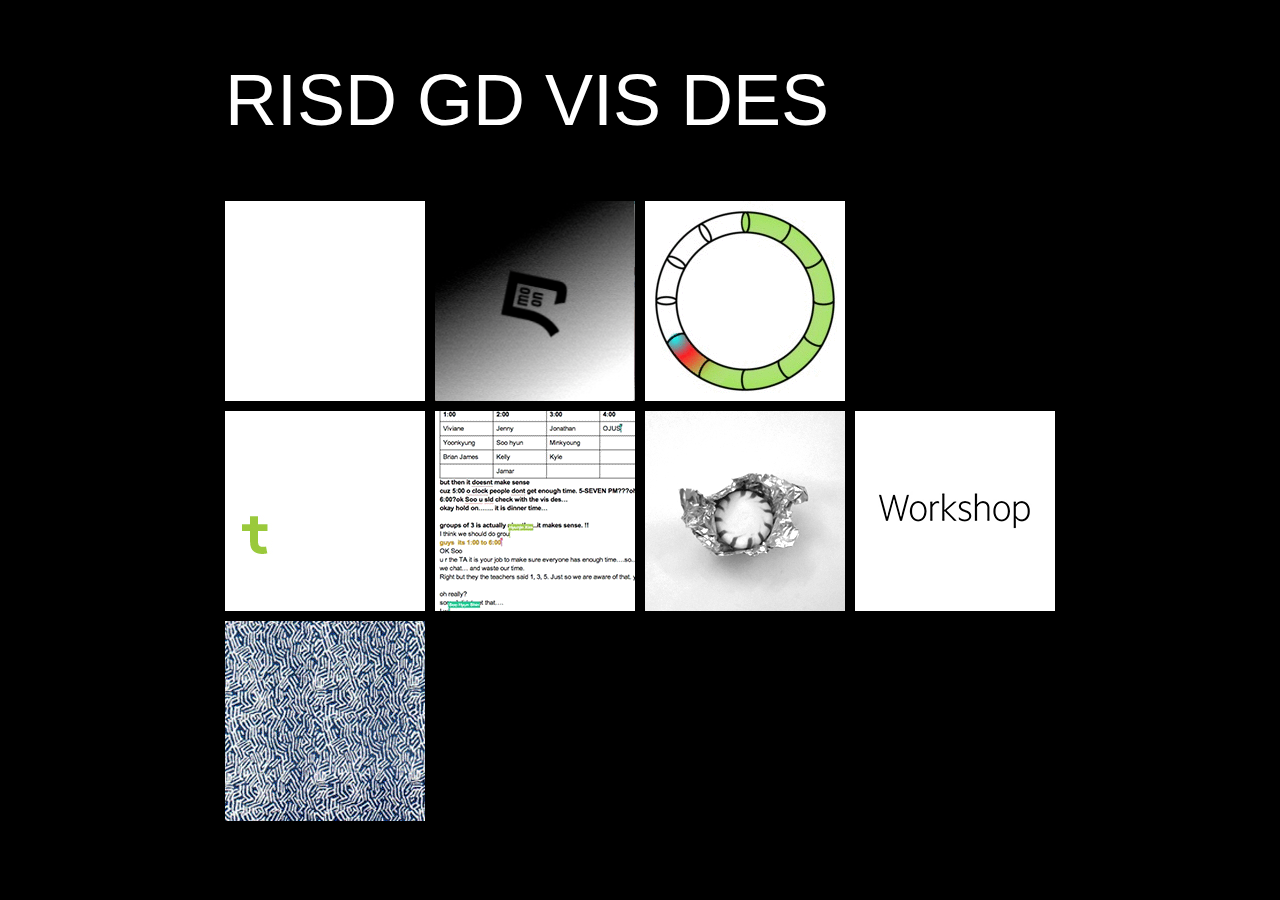
==== index.html @ ed3e0a2e "Initial commit" ====
<!DOCTYPE html>
<!--[if lt IE 7]>      <html class="no-js lt-ie9 lt-ie8 lt-ie7"> <![endif]-->
<!--[if IE 7]>         <html class="no-js lt-ie9 lt-ie8"> <![endif]-->
<!--[if IE 8]>         <html class="no-js lt-ie9"> <![endif]-->
<!--[if gt IE 8]><!--> <html class="no-js"> <!--<![endif]-->
    <head>
        <meta charset="utf-8">
        <meta http-equiv="X-UA-Compatible" content="IE=edge">
        <title></title>
        <meta name="description" content="">
        <meta name="viewport" content="width=device-width, initial-scale=1">

        <!-- Place favicon.ico and apple-touch-icon.png in the root directory -->

        <link rel="stylesheet" href="css/normalize.css">
        <link rel="stylesheet" href="css/main.css">
        <script src="js/vendor/modernizr-2.6.2.min.js"></script>
    </head>
    <body>

        <div id="center">

            <h1>RISD GD VIS DES</h1>

            <div id="grid">
                <img src="img/christina2.gif" id="christina">
                <img src="img/jamar.png" id="jamar">
                <img src="img/jenny.gif" id="jenny">
                <img src="img/kelly.gif" id="kelly">
                <img src="img/kyle.gif" id="kyle">
                <img src="img/minkyoung.gif" id="minkyoung">
                <img src="img/soo.gif" id="soo">
                <img src="img/yoana1.gif" id="yoana">
                <img src="img/yoon.gif" id="yoon">
            </div>

        </div>



        <script src="//ajax.googleapis.com/ajax/libs/jquery/1.10.2/jquery.min.js"></script>
        <script>window.jQuery || document.write('<script src="js/vendor/jquery-1.10.2.min.js"><\/script>')</script>
        <script src="js/plugins.js"></script>
        <script src="js/main.js"></script>

        <!-- Google Analytics: change UA-XXXXX-X to be your site's ID. -->
        <script>
            (function(b,o,i,l,e,r){b.GoogleAnalyticsObject=l;b[l]||(b[l]=
            function(){(b[l].q=b[l].q||[]).push(arguments)});b[l].l=+new Date;
            e=o.createElement(i);r=o.getElementsByTagName(i)[0];
            e.src='//www.google-analytics.com/analytics.js';
            r.parentNode.insertBefore(e,r)}(window,document,'script','ga'));
            ga('create','UA-XXXXX-X');ga('send','pageview');
        </script>
    </body>
</html>
---- css/main.css ----
/*! HTML5 Boilerplate v4.3.0 | MIT License | http://h5bp.com/ */

/*
 * What follows is the result of much research on cross-browser styling.
 * Credit left inline and big thanks to Nicolas Gallagher, Jonathan Neal,
 * Kroc Camen, and the H5BP dev community and team.
 */

/* ==========================================================================
   Base styles: opinionated defaults
   ========================================================================== */

html,
button,
input,
select,
textarea {
    color: #222;
}

html {
    font-size: 1em;
    line-height: 1.4;
}

/*
 * Remove text-shadow in selection highlight: h5bp.com/i
 * These selection rule sets have to be separate.
 * Customize the background color to match your design.
 */

::-moz-selection {
    background: #b3d4fc;
    text-shadow: none;
}

::selection {
    background: #b3d4fc;
    text-shadow: none;
}

/*
 * A better looking default horizontal rule
 */

hr {
    display: block;
    height: 1px;
    border: 0;
    border-top: 1px solid #ccc;
    margin: 1em 0;
    padding: 0;
}

/*
 * Remove the gap between images, videos, audio and canvas and the bottom of
 * their containers: h5bp.com/i/440
 */

audio,
canvas,
img,
video {
    vertical-align: middle;
}

/*
 * Remove default fieldset styles.
 */

fieldset {
    border: 0;
    margin: 0;
    padding: 0;
}

/*
 * Allow only vertical resizing of textareas.
 */

textarea {
    resize: vertical;
}

/* ==========================================================================
   Browse Happy prompt
   ========================================================================== */

.browsehappy {
    margin: 0.2em 0;
    background: #ccc;
    color: #000;
    padding: 0.2em 0;
}

/* ==========================================================================
   Author's custom styles
   ========================================================================== */

   body {
       background: rgb(0, 0, 0);
   }

   #center {
       position: relative;
       width: 830px;
       margin: 50px auto 0 auto;
   }

   h1 {
       color: rgb(255, 255, 255);
       font-size: 72px;
       font-weight: normal;
   }

   #grid {
       position: relative;
       margin-top: 50px;
   }

   #grid img {
       position: absolute;
       width: 200px;
       height: 200px;
   }

   /* Rows */
   #grid img:nth-child(1), #grid img:nth-child(2), #grid img:nth-child(3), #grid img:nth-child(4) {
        top: 0;
   }
   #grid img:nth-child(5), #grid img:nth-child(6), #grid img:nth-child(7), #grid img:nth-child(8) {
        top: 210px;
   }
   #grid img:nth-child(9), #grid img:nth-child(10), #grid img:nth-child(11), #grid img:nth-child(12) {
        top: 420px;
   }
   #grid img:nth-child(13), #grid img:nth-child(14), #grid img:nth-child(15), #grid img:nth-child(16) {
        top: 630px;
   }

   /* Columns */
   #grid img:nth-child(1), #grid img:nth-child(5), #grid img:nth-child(9), #grid img:nth-child(13) {
        left: 0;
   }
   #grid img:nth-child(2), #grid img:nth-child(6), #grid img:nth-child(10), #grid img:nth-child(14) {
        left: 210px;
   }
   #grid img:nth-child(3), #grid img:nth-child(7), #grid img:nth-child(11), #grid img:nth-child(15) {
        left: 420px;
   }
   #grid img:nth-child(4), #grid img:nth-child(8), #grid img:nth-child(12), #grid img:nth-child(16) {
        left: 630px;
   }













/* ==========================================================================
   Helper classes
   ========================================================================== */

/*
 * Image replacement
 */

.ir {
    background-color: transparent;
    border: 0;
    overflow: hidden;
    /* IE 6/7 fallback */
    *text-indent: -9999px;
}

.ir:before {
    content: "";
    display: block;
    width: 0;
    height: 150%;
}

/*
 * Hide from both screenreaders and browsers: h5bp.com/u
 */

.hidden {
    display: none !important;
    visibility: hidden;
}

/*
 * Hide only visually, but have it available for screenreaders: h5bp.com/v
 */

.visuallyhidden {
    border: 0;
    clip: rect(0 0 0 0);
    height: 1px;
    margin: -1px;
    overflow: hidden;
    padding: 0;
    position: absolute;
    width: 1px;
}

/*
 * Extends the .visuallyhidden class to allow the element to be focusable
 * when navigated to via the keyboard: h5bp.com/p
 */

.visuallyhidden.focusable:active,
.visuallyhidden.focusable:focus {
    clip: auto;
    height: auto;
    margin: 0;
    overflow: visible;
    position: static;
    width: auto;
}

/*
 * Hide visually and from screenreaders, but maintain layout
 */

.invisible {
    visibility: hidden;
}

/*
 * Clearfix: contain floats
 *
 * For modern browsers
 * 1. The space content is one way to avoid an Opera bug when the
 *    `contenteditable` attribute is included anywhere else in the document.
 *    Otherwise it causes space to appear at the top and bottom of elements
 *    that receive the `clearfix` class.
 * 2. The use of `table` rather than `block` is only necessary if using
 *    `:before` to contain the top-margins of child elements.
 */

.clearfix:before,
.clearfix:after {
    content: " "; /* 1 */
    display: table; /* 2 */
}

.clearfix:after {
    clear: both;
}

/*
 * For IE 6/7 only
 * Include this rule to trigger hasLayout and contain floats.
 */

.clearfix {
    *zoom: 1;
}

/* ==========================================================================
   EXAMPLE Media Queries for Responsive Design.
   These examples override the primary ('mobile first') styles.
   Modify as content requires.
   ========================================================================== */

@media only screen and (min-width: 35em) {
    /* Style adjustments for viewports that meet the condition */
}

@media print,
       (-o-min-device-pixel-ratio: 5/4),
       (-webkit-min-device-pixel-ratio: 1.25),
       (min-resolution: 120dpi) {
    /* Style adjustments for high resolution devices */
}

/* ==========================================================================
   Print styles.
   Inlined to avoid required HTTP connection: h5bp.com/r
   ========================================================================== */

@media print {
    * {
        background: transparent !important;
        color: #000 !important; /* Black prints faster: h5bp.com/s */
        box-shadow: none !important;
        text-shadow: none !important;
    }

    a,
    a:visited {
        text-decoration: underline;
    }

    a[href]:after {
        content: " (" attr(href) ")";
    }

    abbr[title]:after {
        content: " (" attr(title) ")";
    }

    /*
     * Don't show links for images, or javascript/internal links
     */

    .ir a:after,
    a[href^="javascript:"]:after,
    a[href^="#"]:after {
        content: "";
    }

    pre,
    blockquote {
        border: 1px solid #999;
        page-break-inside: avoid;
    }

    thead {
        display: table-header-group; /* h5bp.com/t */
    }

    tr,
    img {
        page-break-inside: avoid;
    }

    img {
        max-width: 100% !important;
    }

    @page {
        margin: 0.5cm;
    }

    p,
    h2,
    h3 {
        orphans: 3;
        widows: 3;
    }

    h2,
    h3 {
        page-break-after: avoid;
    }
}
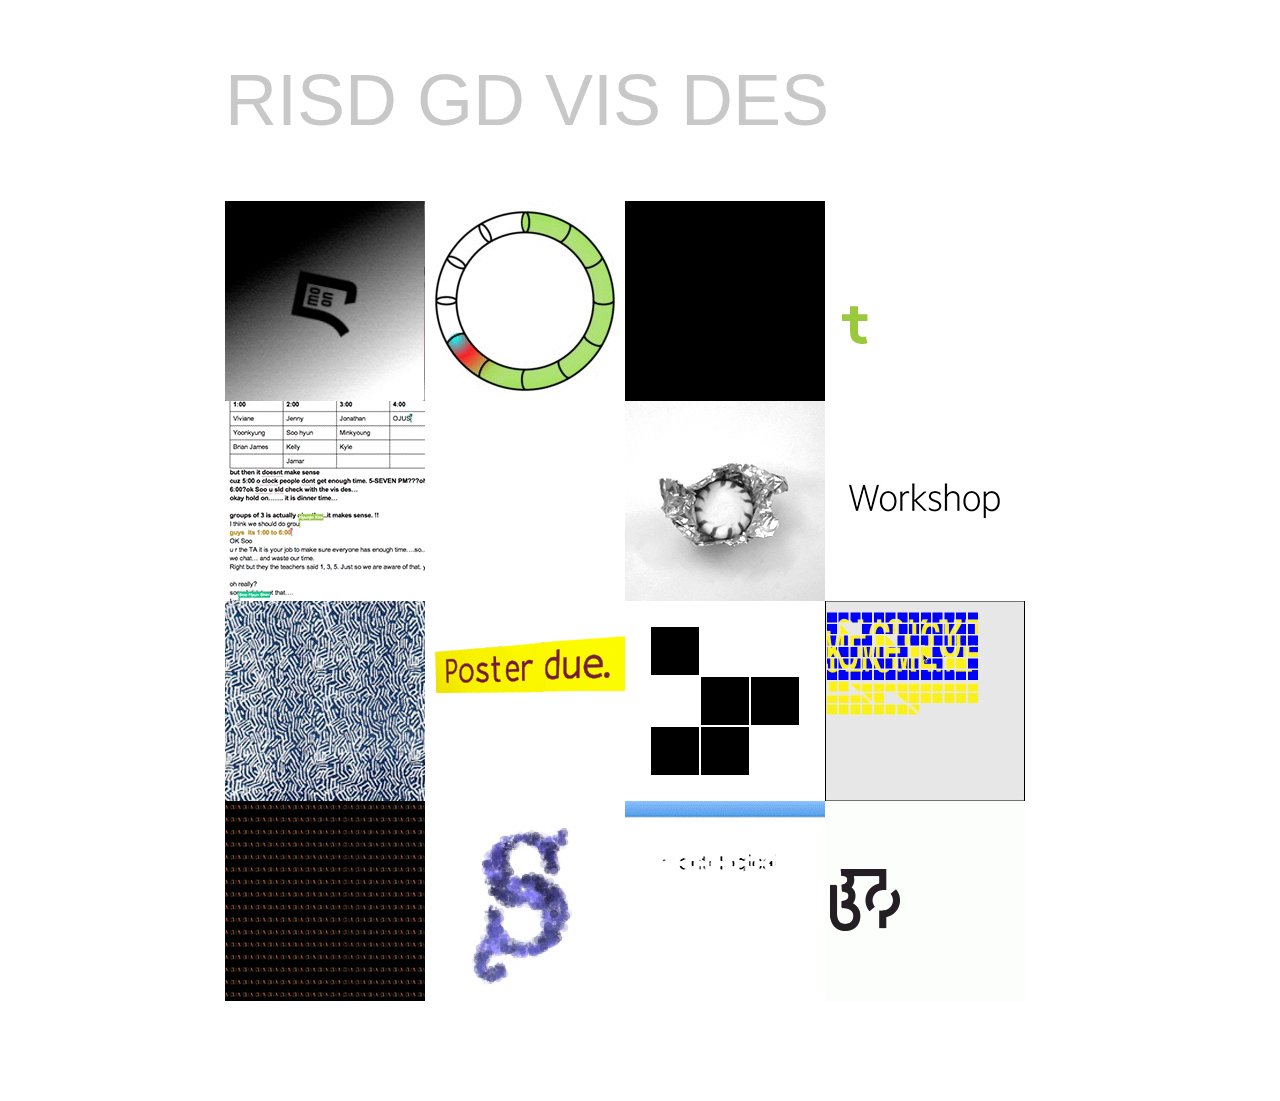
==== commit eaca58e1: "All 15 images present; white background, no margin" ====
--- a/index.html
+++ b/index.html
@@ -23,15 +23,22 @@
             <h1>RISD GD VIS DES</h1>
 
             <div id="grid">
-                <img src="img/christina2.gif" id="christina">
                 <img src="img/jamar.png" id="jamar">
                 <img src="img/jenny.gif" id="jenny">
                 <img src="img/kelly.gif" id="kelly">
                 <img src="img/kyle.gif" id="kyle">
                 <img src="img/minkyoung.gif" id="minkyoung">
+                <img src="img/christina2.gif" id="christina">
                 <img src="img/soo.gif" id="soo">
                 <img src="img/yoana1.gif" id="yoana">
                 <img src="img/yoon.gif" id="yoon">
+                <img src="img/brienne.gif" id="brienne">
+                <img src="img/jerel.gif" id="jerel">
+                <img src="img/jonathan.gif" id="jonathan">
+                <img src="img/prin.gif" id="prin">
+                <img src="img/brian.gif" id="brian">
+                <img src="img/ojus.gif" id="ojus">
+                <img src="img/viviane.gif" id="viviane">
             </div>
 
         </div>
--- a/css/main.css
+++ b/css/main.css
@@ -98,7 +98,7 @@
    ========================================================================== */
 
    body {
-       background: rgb(0, 0, 0);
+       background: rgb(255, 255, 255);
    }
 
    #center {
@@ -108,14 +108,16 @@
    }
 
    h1 {
-       color: rgb(255, 255, 255);
+       color: rgb(200, 200, 200);
        font-size: 72px;
        font-weight: normal;
    }
 
    #grid {
        position: relative;
+       height: 800px;
        margin-top: 50px;
+       margin-bottom: 100px;
    }
 
    #grid img {
@@ -129,13 +131,13 @@
         top: 0;
    }
    #grid img:nth-child(5), #grid img:nth-child(6), #grid img:nth-child(7), #grid img:nth-child(8) {
-        top: 210px;
+        top: 200px;
    }
    #grid img:nth-child(9), #grid img:nth-child(10), #grid img:nth-child(11), #grid img:nth-child(12) {
-        top: 420px;
+        top: 400px;
    }
    #grid img:nth-child(13), #grid img:nth-child(14), #grid img:nth-child(15), #grid img:nth-child(16) {
-        top: 630px;
+        top: 600px;
    }
 
    /* Columns */
@@ -143,13 +145,13 @@
         left: 0;
    }
    #grid img:nth-child(2), #grid img:nth-child(6), #grid img:nth-child(10), #grid img:nth-child(14) {
-        left: 210px;
+        left: 200px;
    }
    #grid img:nth-child(3), #grid img:nth-child(7), #grid img:nth-child(11), #grid img:nth-child(15) {
-        left: 420px;
+        left: 400px;
    }
    #grid img:nth-child(4), #grid img:nth-child(8), #grid img:nth-child(12), #grid img:nth-child(16) {
-        left: 630px;
+        left: 600px;
    }
 
 
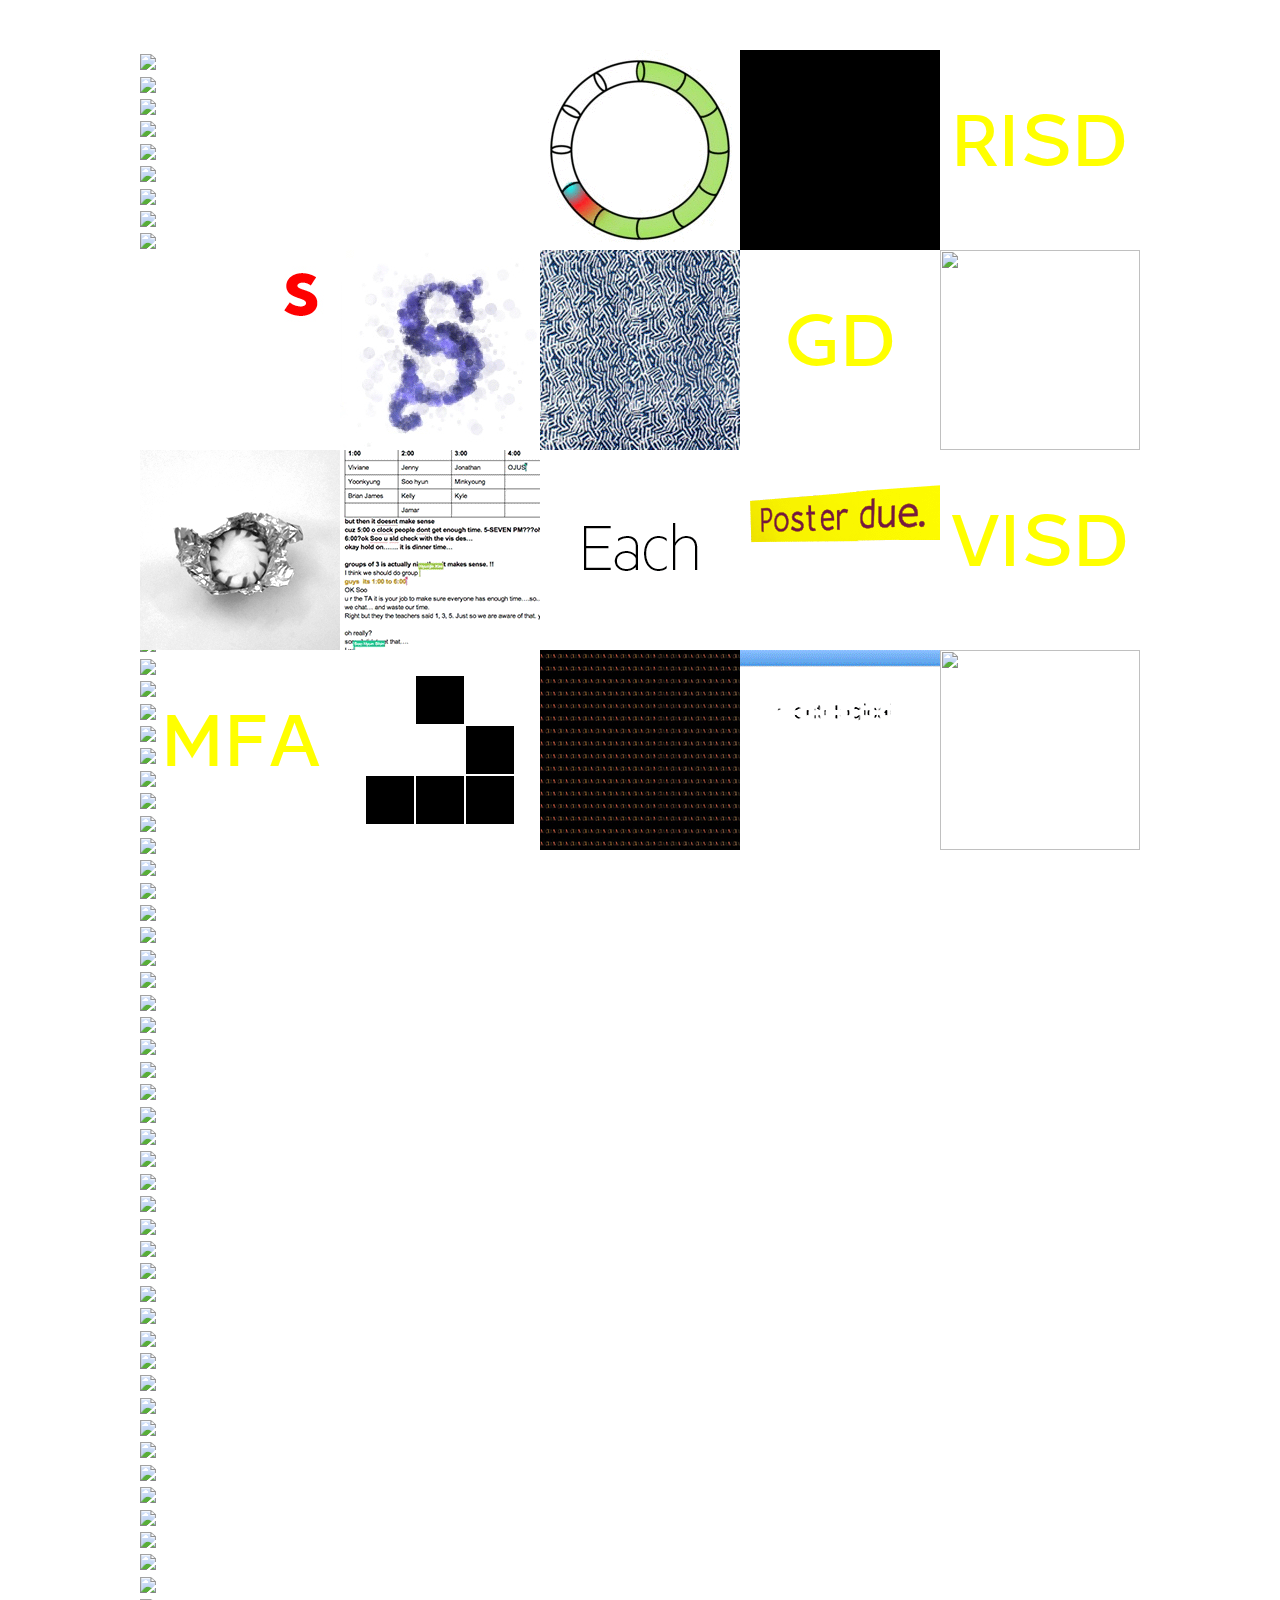
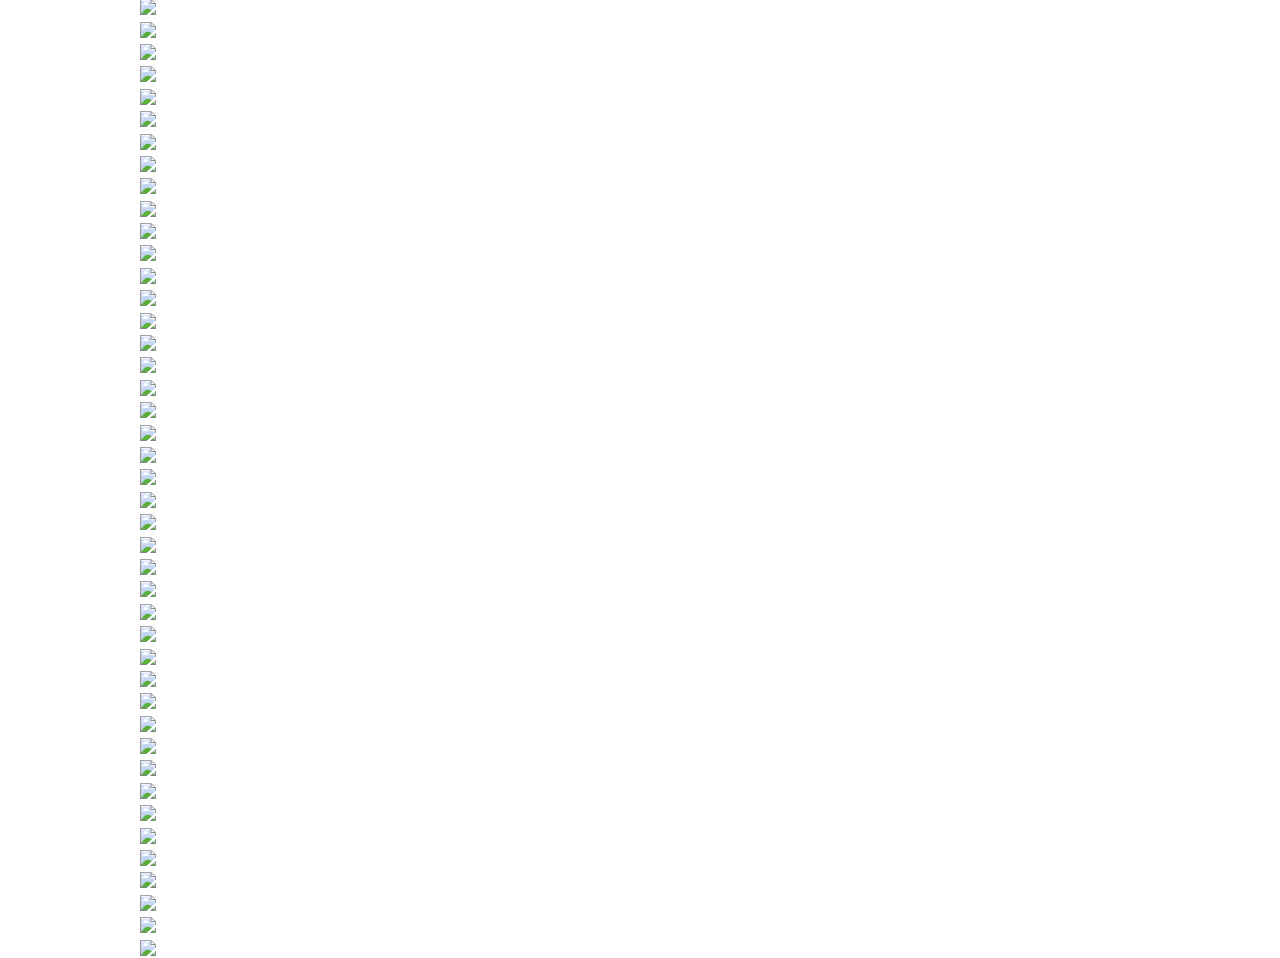
==== commit b26d3b67: "Brienne's font and misc tweaks" ====
--- a/index.html
+++ b/index.html
@@ -10,35 +10,382 @@
         <meta name="description" content="">
         <meta name="viewport" content="width=device-width, initial-scale=1">
 
-        <!-- Place favicon.ico and apple-touch-icon.png in the root directory -->
-
         <link rel="stylesheet" href="css/normalize.css">
         <link rel="stylesheet" href="css/main.css">
+        <link rel="stylesheet" href="css/jonathan.css">
         <script src="js/vendor/modernizr-2.6.2.min.js"></script>
+        <script src="js/vendor/processing-1.4.1.min.js"></script>
     </head>
     <body>
 
         <div id="center">
 
-            <h1>RISD GD VIS DES</h1>
-
             <div id="grid">
-                <img src="img/jamar.png" id="jamar">
-                <img src="img/jenny.gif" id="jenny">
-                <img src="img/kelly.gif" id="kelly">
-                <img src="img/kyle.gif" id="kyle">
-                <img src="img/minkyoung.gif" id="minkyoung">
-                <img src="img/christina2.gif" id="christina">
-                <img src="img/soo.gif" id="soo">
-                <img src="img/yoana1.gif" id="yoana">
-                <img src="img/yoon.gif" id="yoon">
-                <img src="img/brienne.gif" id="brienne">
-                <img src="img/jerel.gif" id="jerel">
-                <img src="img/jonathan.gif" id="jonathan">
-                <img src="img/prin.gif" id="prin">
-                <img src="img/brian.gif" id="brian">
-                <img src="img/ojus.gif" id="ojus">
-                <img src="img/viviane.gif" id="viviane">
+
+                <div id="jonathan" class="module">
+                    <div class="hoverbox"></div>
+                    <div class="box" onmouseover="" style="cursor: pointer;">
+                        <div class="pixbox">
+                            <div class="pix">
+                                <img src="img/jonathan/01.png"/>
+                            </div>
+                            <div class="pix">
+                                <img src="img/jonathan/02.png"/>
+                            </div>
+                            <div class="pix">
+                                <img src="img/jonathan/03.png"/>
+                            </div>
+                            <div class="pix">
+                                <img src="img/jonathan/04.png"/>
+                            </div>
+                            <div class="pix">
+                                <img src="img/jonathan/05.png"/>
+                            </div>
+                            <div class="pix">
+                                <img src="img/jonathan/06.png"/>
+                            </div>
+                            <div class="pix">
+                                <img src="img/jonathan/07.png"/>
+                            </div>
+                            <div class="pix">
+                                <img src="img/jonathan/08.png"/>
+                            </div>
+                            <div class="pix">
+                                <img src="img/jonathan/09.png"/>
+                            </div>
+                            <div class="pix">
+                                <img src="img/jonathan/10.png"/>
+                            </div>
+                            <div class="pix">
+                                <img src="img/jonathan/11.png"/>
+                            </div>
+                            <div class="pix">
+                                <img src="img/jonathan/12.png"/>
+                            </div>
+                            <div class="pix">
+                                <img src="img/jonathan/13.png"/>
+                            </div>
+                            <div class="pix">
+                                <img src="img/jonathan/14.png"/>
+                            </div>
+                            <div class="pix">
+                                <img src="img/jonathan/15.png"/>
+                            </div>
+                            <div class="pix">
+                                <img src="img/jonathan/16.png"/>
+                            </div>
+                            <div class="pix">
+                                <img src="img/jonathan/17.png"/>
+                            </div>
+                            <div class="pix">
+                                <img src="img/jonathan/18.png"/>
+                            </div>
+                            <div class="pix">
+                                <img src="img/jonathan/19.png"/>
+                            </div>
+                            <div class="pix">
+                                <img src="img/jonathan/20.png"/>
+                            </div>
+                            <div class="pix">
+                                <img src="img/jonathan/21.png"/>
+                            </div>
+                            <div class="pix">
+                                <img src="img/jonathan/22.png"/>
+                            </div>
+                            <div class="pix">
+                                <img src="img/jonathan/23.png"/>
+                            </div>
+                            <div class="pix">
+                                <img src="img/jonathan/24.png"/>
+                            </div>
+                            <div class="pix">
+                                <img src="img/jonathan/25.png"/>
+                            </div>
+                            <div class="pix">
+                                <img src="img/jonathan/26.png"/>
+                            </div>
+                            <div class="pix">
+                                <img src="img/jonathan/27.png"/>
+                            </div>
+                            <div class="pix">
+                                <img src="img/jonathan/28.png"/>
+                            </div>
+                            <div class="pix">
+                                <img src="img/jonathan/29.png"/>
+                            </div>
+                            <div class="pix">
+                                <img src="img/jonathan/30.png"/>
+                            </div>
+                            <div class="pix">
+                                <img src="img/jonathan/31.png"/>
+                            </div>
+                            <div class="pix">
+                                <img src="img/jonathan/32.png"/>
+                            </div>
+                            <div class="pix">
+                                <img src="img/jonathan/33.png"/>
+                            </div>
+                            <div class="pix">
+                                <img src="img/jonathan/34.png"/>
+                            </div>
+                            <div class="pix">
+                                <img src="img/jonathan/35.png"/>
+                            </div>
+                            <div class="pix">
+                                <img src="img/jonathan/36.png"/>
+                            </div>
+                            <div class="pix">
+                                <img src="img/jonathan/37.png"/>
+                            </div>
+                            <div class="pix">
+                                <img src="img/jonathan/38.png"/>
+                            </div>
+                            <div class="pix">
+                                <img src="img/jonathan/39.png"/>
+                            </div>
+                            <div class="pix">
+                                <img src="img/jonathan/40.png"/>
+                            </div>
+                            <div class="pix">
+                                <img src="img/jonathan/41.png"/>
+                            </div>
+                            <div class="pix">
+                                <img src="img/jonathan/42.png"/>
+                            </div>
+                            <div class="pix">
+                                <img src="img/jonathan/43.png"/>
+                            </div>
+                            <div class="pix">
+                                <img src="img/jonathan/44.png"/>
+                            </div>
+                            <div class="pix">
+                                <img src="img/jonathan/45.png"/>
+                            </div>
+                            <div class="pix">
+                                <img src="img/jonathan/46.png"/>
+                            </div>
+                            <div class="pix">
+                                <img src="img/jonathan/47.png"/>
+                            </div>
+                            <div class="pix">
+                                <img src="img/jonathan/48.png"/>
+                            </div>
+                            <div class="pix">
+                                <img src="img/jonathan/49.png"/>
+                            </div>
+                            <div class="pix">
+                                <img src="img/jonathan/50.png"/>
+                            </div>
+                            <div class="pix">
+                                <img src="img/jonathan/51.png"/>
+                            </div>
+                            <div class="pix">
+                                <img src="img/jonathan/52.png"/>
+                            </div>
+                            <div class="pix">
+                                <img src="img/jonathan/53.png"/>
+                            </div>
+                            <div class="pix">
+                                <img src="img/jonathan/54.png"/>
+                            </div>
+                            <div class="pix">
+                                <img src="img/jonathan/55.png"/>
+                            </div>
+                            <div class="pix">
+                                <img src="img/jonathan/56.png"/>
+                            </div>
+                            <div class="pix">
+                                <img src="img/jonathan/57.png"/>
+                            </div>
+                            <div class="pix">
+                                <img src="img/jonathan/58.png"/>
+                            </div>
+                            <div class="pix">
+                                <img src="img/jonathan/59.png"/>
+                            </div>
+                            <div class="pix">
+                                <img src="img/jonathan/60.png"/>
+                            </div>
+                            <div class="pix">
+                                <img src="img/jonathan/61.png"/>
+                            </div>
+                            <div class="pix">
+                                <img src="img/jonathan/62.png"/>
+                            </div>
+                            <div class="pix">
+                                <img src="img/jonathan/63.png"/>
+                            </div>
+                            <div class="pix">
+                                <img src="img/jonathan/64.png"/>
+                            </div>
+                            <div class="pix">
+                                <img src="img/jonathan/65.png"/>
+                            </div>
+                            <div class="pix">
+                                <img src="img/jonathan/66.png"/>
+                            </div>
+                            <div class="pix">
+                                <img src="img/jonathan/67.png"/>
+                            </div>
+                            <div class="pix">
+                                <img src="img/jonathan/68.png"/>
+                            </div>
+                            <div class="pix">
+                                <img src="img/jonathan/69.png"/>
+                            </div>
+                            <div class="pix">
+                                <img src="img/jonathan/70.png"/>
+                            </div>
+                            <div class="pix">
+                                <img src="img/jonathan/71.png"/>
+                            </div>
+                            <div class="pix">
+                                <img src="img/jonathan/72.png"/>
+                            </div>
+                            <div class="pix">
+                                <img src="img/jonathan/73.png"/>
+                            </div>
+                            <div class="pix">
+                                <img src="img/jonathan/74.png"/>
+                            </div>
+                            <div class="pix">
+                                <img src="img/jonathan/75.png"/>
+                            </div>
+                            <div class="pix">
+                                <img src="img/jonathan/76.png"/>
+                            </div>
+                            <div class="pix">
+                                <img src="img/jonathan/77.png"/>
+                            </div>
+                            <div class="pix">
+                                <img src="img/jonathan/78.png"/>
+                            </div>
+                            <div class="pix">
+                                <img src="img/jonathan/79.png"/>
+                            </div>
+                            <div class="pix">
+                                <img src="img/jonathan/80.png"/>
+                            </div>
+                            <div class="pix">
+                                <img src="img/jonathan/81.png"/>
+                            </div>
+                            <div class="pix">
+                                <img src="img/jonathan/82.png"/>
+                            </div>
+                            <div class="pix">
+                                <img src="img/jonathan/83.png"/>
+                            </div>
+                            <div class="pix">
+                                <img src="img/jonathan/84.png"/>
+                            </div>
+                            <div class="pix">
+                                <img src="img/jonathan/85.png"/>
+                            </div>
+                            <div class="pix">
+                                <img src="img/jonathan/86.png"/>
+                            </div>
+                            <div class="pix">
+                                <img src="img/jonathan/87.png"/>
+                            </div>
+                            <div class="pix">
+                                <img src="img/jonathan/88.png"/>
+                            </div>
+                            <div class="pix">
+                                <img src="img/jonathan/89.png"/>
+                            </div>
+                            <div class="pix">
+                                <img src="img/jonathan/90.png"/>
+                            </div>
+                            <div class="pix">
+                                <img src="img/jonathan/91.png"/>
+                            </div>
+                            <div class="pix">
+                                <img src="img/jonathan/92.png"/>
+                            </div>
+                            <div class="pix">
+                                <img src="img/jonathan/93.png"/>
+                            </div>
+                            <div class="pix">
+                                <img src="img/jonathan/94.png"/>
+                            </div>
+                            <div class="pix">
+                                <img src="img/jonathan/95.png"/>
+                            </div>
+                            <div class="pix">
+                                <img src="img/jonathan/96.png"/>
+                            </div>
+                            <div class="pix">
+                                <img src="img/jonathan/97.png"/>
+                            </div>
+                            <div class="pix">
+                                <img src="img/jonathan/98.png"/>
+                            </div>
+                            <div class="pix">
+                                <img src="img/jonathan/99.png"/>
+                            </div>
+                            <div class="pix">
+                                <img src="img/jonathan/100.png"/>
+                            </div>
+                            <div class="pix">
+                                <img src="img/jonathan/101.png"/>
+                            </div>
+                            <div class="pix">
+                                <img src="img/jonathan/102.png"/>
+                            </div>
+                            <div class="pix">
+                                <img src="img/jonathan/103.png"/>
+                            </div>
+                            <div class="pix">
+                                <img src="img/jonathan/104.png"/>
+                            </div>
+                            <div class="pix">
+                                <img src="img/jonathan/105.png"/>
+                            </div>
+                            <div class="pix">
+                                <img src="img/jonathan/106.png"/>
+                            </div>
+                            <div class="pix">
+                                <img src="img/jonathan/107.png"/>
+                            </div>
+                            <div class="pix">
+                                <img src="img/jonathan/108.png"/>
+                            </div>
+                            <div class="pix">
+                                <img src="img/jonathan/109.png"/>
+                            </div>
+                            <div class="pix">
+                                <img src="img/jonathan/110.png"/>
+                            </div>
+                            <div class="pix">
+                                <img src="img/jonathan/111.png"/>
+                            </div>
+                            <div class="pix">
+                                <img src="img/jonathan/112.png"/>
+                            </div>
+                        </div>
+                    </div>
+                </div>
+                
+                <canvas data-processing-sources="img/jamar.pde" class="module"></canvas>
+                <img src="img/jenny.gif" id="jenny" class="module">
+                <img src="img/kelly.gif" id="kelly" class="module">
+                <div id="risd" class="module"><h1>RISD</h1></div>
+                <img src="img/kyle.gif" id="kyle" class="module">
+                <img src="img/brian.gif" id="brian" class="module">
+                <img src="img/yoon.gif" id="yoon" class="module">
+                <div id="gd" class="module"><h1>GD</h1></div>
+                <img src="img/christina.gif" id="christina" class="module">
+                <img src="img/soo.gif" id="soo" class="module">
+                <img src="img/minkyoung.gif" id="minkyoung" class="module">
+                <img src="img/yoana.gif" id="yoana" class="module">
+                <img src="img/brienne.gif" id="brienne" class="module">
+                <div id="visd" class="module"><h1>VISD</h1></div>
+                <div id="mfa" class="module"><h1>MFA</h1></div>
+                <img src="img/jerel.gif" id="jerel" class="module">
+                <img src="img/prin.gif" id="prin" class="module">
+                <img src="img/ojus.gif" id="ojus" class="module">
+                <img src="img/viviane1.gif" id="viviane" class="module">
+
             </div>
 
         </div>
--- a/css/main.css
+++ b/css/main.css
@@ -97,20 +97,35 @@
    Author's custom styles
    ========================================================================== */
 
+    @font-face {
+        font-family: 'baj_annai_betamedium';
+        src: url('../fonts/baj-annai-beta-webfont.eot');
+        src: url('../fonts/baj-annai-beta-webfont.eot?#iefix') format('embedded-opentype'),
+        url('../fonts/baj-annai-beta-webfont.woff') format('woff'),
+        url('../fonts/baj-annai-beta-webfont.ttf') format('truetype'),
+        url('../fonts/baj-annai-beta-webfont.svg#baj_annai_betamedium') format('svg');
+        font-weight: normal;
+        font-style: normal;
+
+    }
+
    body {
        background: rgb(255, 255, 255);
+       font-family: baj_annai_betamedium;
    }
 
    #center {
        position: relative;
-       width: 830px;
+       width: 1000px;
        margin: 50px auto 0 auto;
    }
 
    h1 {
-       color: rgb(200, 200, 200);
-       font-size: 72px;
+       color: rgb(255, 255, 0);
+       font-size: 64px;
+       line-height: 100px;
        font-weight: normal;
+       text-align: center;
    }
 
    #grid {
@@ -120,38 +135,41 @@
        margin-bottom: 100px;
    }
 
-   #grid img {
+   .module {
        position: absolute;
        width: 200px;
        height: 200px;
    }
 
    /* Rows */
-   #grid img:nth-child(1), #grid img:nth-child(2), #grid img:nth-child(3), #grid img:nth-child(4) {
+   #grid .module:nth-child(1), #grid .module:nth-child(2), #grid .module:nth-child(3), #grid .module:nth-child(4), #grid .module:nth-child(5) {
         top: 0;
    }
-   #grid img:nth-child(5), #grid img:nth-child(6), #grid img:nth-child(7), #grid img:nth-child(8) {
+   #grid .module:nth-child(6), #grid .module:nth-child(7), #grid .module:nth-child(8), #grid .module:nth-child(9), #grid .module:nth-child(10) {
         top: 200px;
    }
-   #grid img:nth-child(9), #grid img:nth-child(10), #grid img:nth-child(11), #grid img:nth-child(12) {
+   #grid .module:nth-child(11), #grid .module:nth-child(12), #grid .module:nth-child(13), #grid .module:nth-child(14), #grid .module:nth-child(15) {
         top: 400px;
    }
-   #grid img:nth-child(13), #grid img:nth-child(14), #grid img:nth-child(15), #grid img:nth-child(16) {
+   #grid .module:nth-child(16), #grid .module:nth-child(17), #grid .module:nth-child(18), #grid .module:nth-child(19), #grid .module:nth-child(20) {
         top: 600px;
    }
 
    /* Columns */
-   #grid img:nth-child(1), #grid img:nth-child(5), #grid img:nth-child(9), #grid img:nth-child(13) {
+   #grid .module:nth-child(1), #grid .module:nth-child(6), #grid .module:nth-child(11), #grid .module:nth-child(16) {
         left: 0;
    }
-   #grid img:nth-child(2), #grid img:nth-child(6), #grid img:nth-child(10), #grid img:nth-child(14) {
+   #grid .module:nth-child(2), #grid .module:nth-child(7), #grid .module:nth-child(12), #grid .module:nth-child(17) {
         left: 200px;
    }
-   #grid img:nth-child(3), #grid img:nth-child(7), #grid img:nth-child(11), #grid img:nth-child(15) {
+   #grid .module:nth-child(3), #grid .module:nth-child(8), #grid .module:nth-child(13), #grid .module:nth-child(18) {
         left: 400px;
    }
-   #grid img:nth-child(4), #grid img:nth-child(8), #grid img:nth-child(12), #grid img:nth-child(16) {
+   #grid .module:nth-child(4), #grid .module:nth-child(9), #grid .module:nth-child(14), #grid .module:nth-child(19) {
         left: 600px;
+   }
+   #grid .module:nth-child(5), #grid .module:nth-child(10), #grid .module:nth-child(15), #grid .module:nth-child(20) {
+        left: 800px;
    }
 
 
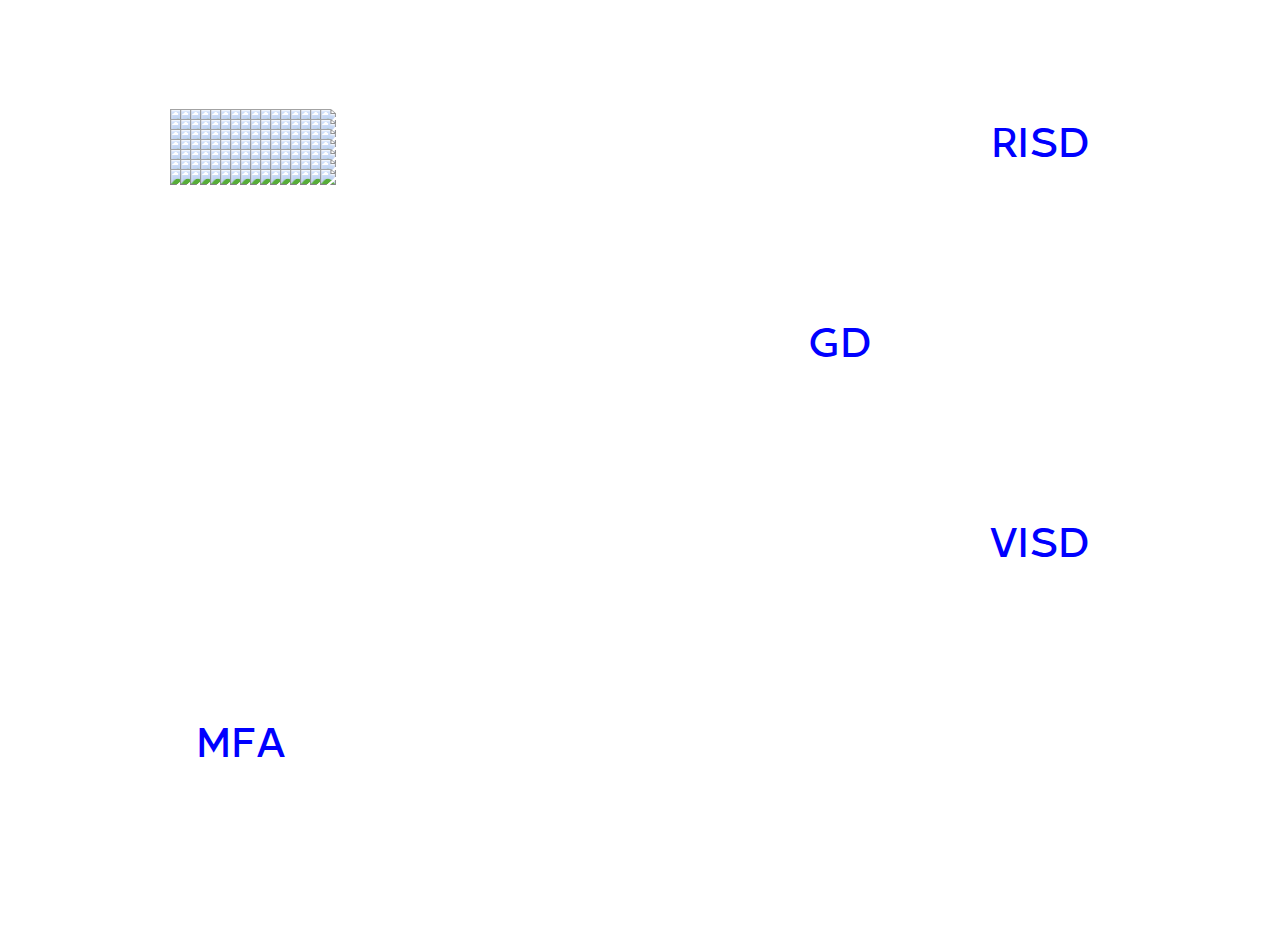
==== commit 4a770706: "First stab at video with rollover" ====
--- a/index.html
+++ b/index.html
@@ -24,7 +24,7 @@
 
                 <div id="jonathan" class="module">
                     <div class="hoverbox"></div>
-                    <div class="box" onmouseover="" style="cursor: pointer;">
+                    <div class="box" style="cursor: pointer;">
                         <div class="pixbox">
                             <div class="pix">
                                 <img src="img/jonathan/01.png"/>
@@ -367,24 +367,78 @@
                 </div>
                 
                 <canvas data-processing-sources="img/jamar.pde" class="module"></canvas>
-                <img src="img/jenny.gif" id="jenny" class="module">
-                <img src="img/kelly.gif" id="kelly" class="module">
-                <div id="risd" class="module"><h1>RISD</h1></div>
-                <img src="img/kyle.gif" id="kyle" class="module">
-                <img src="img/brian.gif" id="brian" class="module">
-                <img src="img/yoon.gif" id="yoon" class="module">
-                <div id="gd" class="module"><h1>GD</h1></div>
-                <img src="img/christina.gif" id="christina" class="module">
-                <img src="img/soo.gif" id="soo" class="module">
-                <img src="img/minkyoung.gif" id="minkyoung" class="module">
-                <img src="img/yoana.gif" id="yoana" class="module">
-                <img src="img/brienne.gif" id="brienne" class="module">
-                <div id="visd" class="module"><h1>VISD</h1></div>
-                <div id="mfa" class="module"><h1>MFA</h1></div>
-                <img src="img/jerel.gif" id="jerel" class="module">
-                <img src="img/prin.gif" id="prin" class="module">
-                <img src="img/ojus.gif" id="ojus" class="module">
-                <img src="img/viviane1.gif" id="viviane" class="module">
+
+                <video id="jenny" class="module" autoplay loop>
+                    <source src="img/jenny.mp4" type="video/mp4">
+                </video>
+
+                <video id="kelly" class="module" loop>
+                    <source src="img/kelly.mp4" type="video/mp4">
+                </video>
+
+                <div id="risd" class="module">
+                    <h1>RISD</h1>
+                </div>
+
+                <video id="kyle" class="module" loop>
+                    <source src="img/kyle.mp4" type="video/mp4">
+                </video>
+
+                <video id="brian" class="module" loop>
+                    <source src="img/brian.mp4" type="video/mp4">
+                </video>
+
+                <video id="yoon" class="module" loop>
+                    <source src="img/yoon.mp4" type="video/mp4">
+                </video>
+
+                <div id="gd" class="module">
+                    <h1>GD</h1>
+                </div>
+
+                <video id="christina" class="module" loop>
+                    <source src="img/christina.mp4" type="video/mp4">
+                </video>
+
+                <video id="soo" class="module" loop>
+                    <source src="img/soo.mp4" type="video/mp4">
+                </video>
+
+                <video id="minkyoung" class="module" loop>
+                    <source src="img/minkyoung.mp4" type="video/mp4">
+                </video>
+
+                <video id="yoana" class="module" loop>
+                    <source src="img/yoana.mp4" type="video/mp4">
+                </video>
+
+                <video id="brienne" class="module" loop>
+                    <source src="img/brienne.mp4" type="video/mp4">
+                </video>
+
+                <div id="visd" class="module">
+                    <h1>VISD</h1>
+                </div>
+
+                <div id="mfa" class="module">
+                    <h1>MFA</h1>
+                </div>
+
+                <video id="jerel" class="module" loop>
+                    <source src="img/jerel.mp4" type="video/mp4">
+                </video>
+
+                <video id="prin" class="module" loop>
+                    <source src="img/prin.mp4" type="video/mp4">
+                </video>
+
+                <video id="ojus" class="module" loop>
+                    <source src="img/ojus.mp4" type="video/mp4">
+                </video>
+
+                <video id="viviane" class="module" loop>
+                    <source src="img/viviane.mp4" type="video/mp4">
+                </video>
 
             </div>
 
--- a/css/main.css
+++ b/css/main.css
@@ -121,9 +121,9 @@
    }
 
    h1 {
-       color: rgb(255, 255, 0);
-       font-size: 64px;
-       line-height: 100px;
+       color: blue;
+       font-size: 36px;
+       line-height: 140px;
        font-weight: normal;
        text-align: center;
    }
@@ -139,6 +139,13 @@
        position: absolute;
        width: 200px;
        height: 200px;
+   }
+
+   video.module, canvas.module {
+       cursor: pointer;
+   }
+   #jenny.module {
+       cursor: default;
    }
 
    /* Rows */
--- a/css/jonathan.css
+++ b/css/jonathan.css
@@ -0,0 +1,60 @@
+#jonathan {
+    z-index: 10;
+}
+
+.box{
+/*position: relative;*/
+	width:200px;
+	height:200px;
+	padding-left: 20px;
+	padding-right: 20px;
+	/*background-color: black;*/
+
+}
+
+.pixbox{
+	position:absolute;
+	width:160px;
+	height:800px;
+	padding-top: 55px;
+	padding-left: 10px;
+
+}
+
+.hoverbox{
+	position:absolute;
+	width:160px;
+	height:70px;
+	margin: 20px;
+
+}
+
+
+.pix{
+	position: relative;
+	float: left;
+	width:10px;
+	height:10px;
+	
+
+	
+
+}
+
+.img{
+	max-width:100%; max-height:100%;
+}
+
+.rotated {
+  transform: rotate(45deg);
+  -ms-transform: rotate(45deg); /* IE 9 */
+  -moz-transform: rotate(45deg); /* Firefox */
+  -webkit-transform: rotate(45deg); /* Safari and Chrome */
+  -o-transform: rotate(45deg); /* Opera */
+}
+
+.container{
+	width:800px;
+	height:800px;
+	/*background-color: #E8E8E8;*/
+}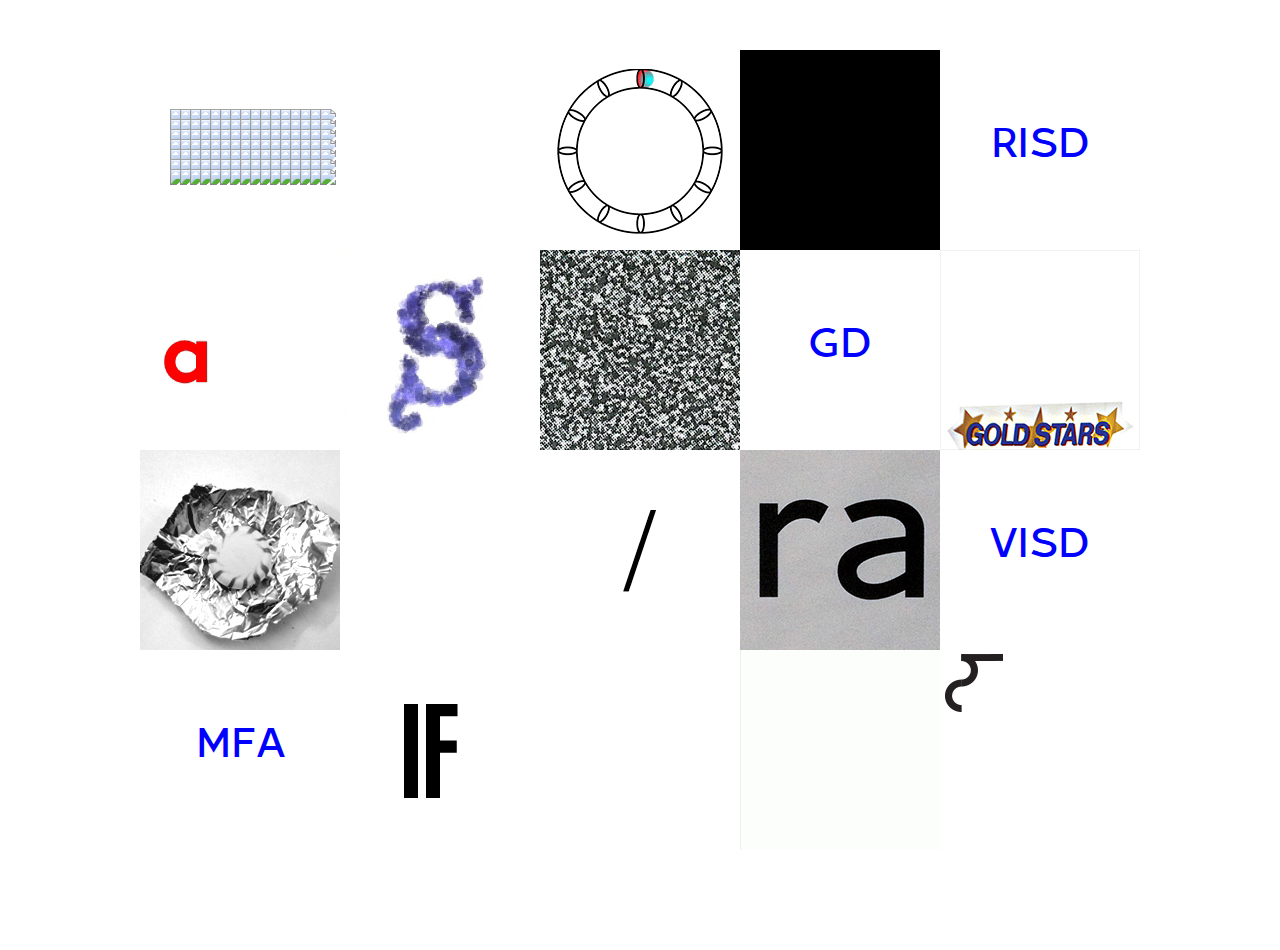
==== commit d112a115: "Video with rollover" ====
--- a/index.html
+++ b/index.html
@@ -372,7 +372,7 @@
                     <source src="img/jenny.mp4" type="video/mp4">
                 </video>
 
-                <video id="kelly" class="module" loop>
+                <video id="kelly" class="module" autoplay loop>
                     <source src="img/kelly.mp4" type="video/mp4">
                 </video>
 
@@ -380,15 +380,15 @@
                     <h1>RISD</h1>
                 </div>
 
-                <video id="kyle" class="module" loop>
+                <video id="kyle" class="module" autoplay loop>
                     <source src="img/kyle.mp4" type="video/mp4">
                 </video>
 
-                <video id="brian" class="module" loop>
+                <video id="brian" class="module" autoplay loop>
                     <source src="img/brian.mp4" type="video/mp4">
                 </video>
 
-                <video id="yoon" class="module" loop>
+                <video id="yoon" class="module" autoplay loop>
                     <source src="img/yoon.mp4" type="video/mp4">
                 </video>
 
@@ -396,23 +396,23 @@
                     <h1>GD</h1>
                 </div>
 
-                <video id="christina" class="module" loop>
+                <video id="christina" class="module" autoplay loop>
                     <source src="img/christina.mp4" type="video/mp4">
                 </video>
 
-                <video id="soo" class="module" loop>
+                <video id="soo" class="module" autoplay loop>
                     <source src="img/soo.mp4" type="video/mp4">
                 </video>
 
-                <video id="minkyoung" class="module" loop>
+                <video id="minkyoung" class="module" autoplay loop>
                     <source src="img/minkyoung.mp4" type="video/mp4">
                 </video>
 
-                <video id="yoana" class="module" loop>
+                <video id="yoana" class="module" autoplay loop>
                     <source src="img/yoana.mp4" type="video/mp4">
                 </video>
 
-                <video id="brienne" class="module" loop>
+                <video id="brienne" class="module" autoplay loop>
                     <source src="img/brienne.mp4" type="video/mp4">
                 </video>
 
@@ -424,19 +424,19 @@
                     <h1>MFA</h1>
                 </div>
 
-                <video id="jerel" class="module" loop>
+                <video id="jerel" class="module" autoplay loop>
                     <source src="img/jerel.mp4" type="video/mp4">
                 </video>
 
-                <video id="prin" class="module" loop>
+                <video id="prin" class="module" autoplay loop>
                     <source src="img/prin.mp4" type="video/mp4">
                 </video>
 
-                <video id="ojus" class="module" loop>
+                <video id="ojus" class="module" autoplay loop>
                     <source src="img/ojus.mp4" type="video/mp4">
                 </video>
 
-                <video id="viviane" class="module" loop>
+                <video id="viviane" class="module" autoplay loop>
                     <source src="img/viviane.mp4" type="video/mp4">
                 </video>
 
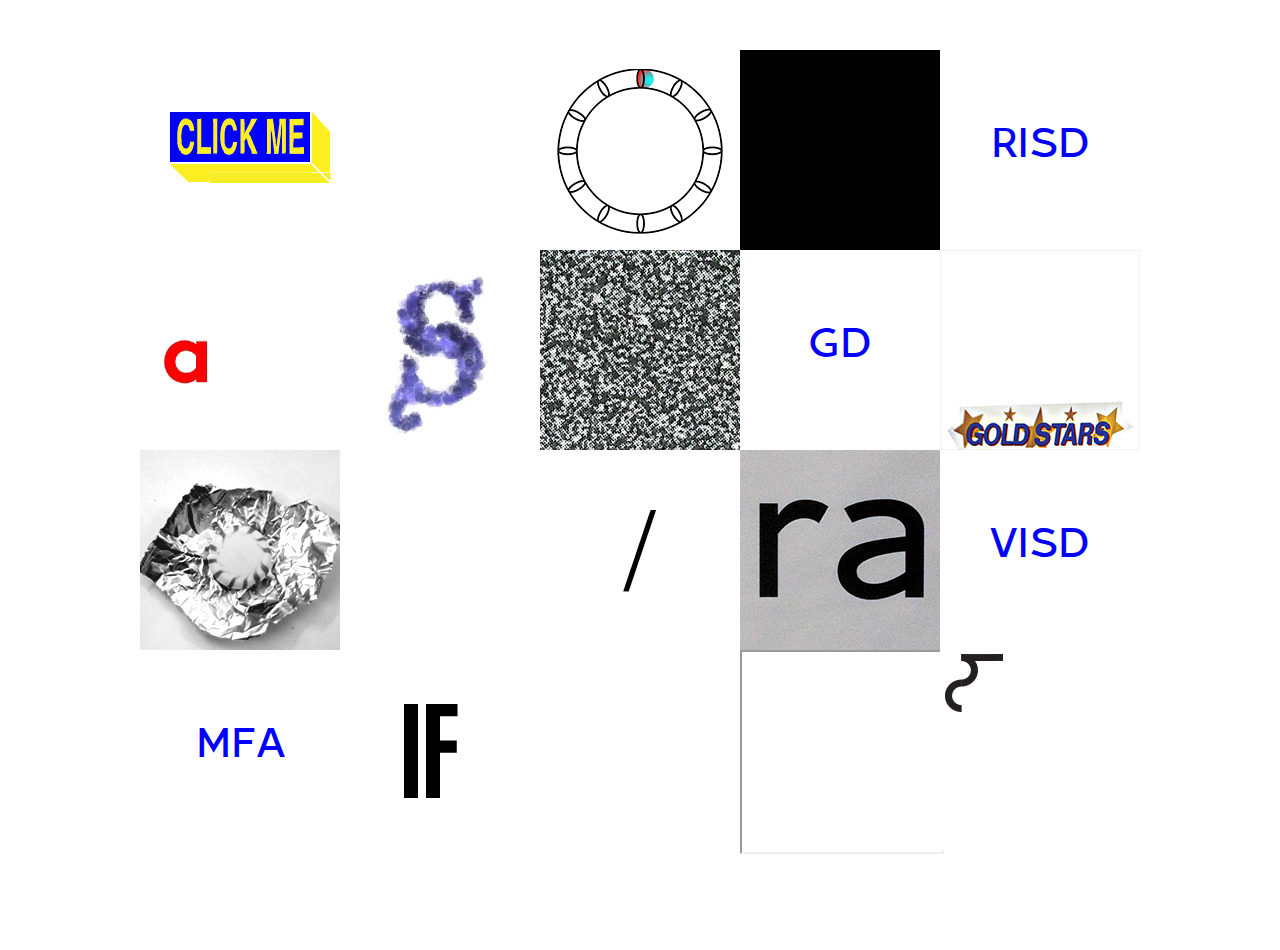
==== commit 9b12fbe5: "Updated Jonathan's interactive. Added underscore.js which was missing from previous commit." ====
--- a/index.html
+++ b/index.html
@@ -24,7 +24,7 @@
 
                 <div id="jonathan" class="module">
                     <div class="hoverbox"></div>
-                    <div class="box" style="cursor: pointer;">
+                    <div class="box">
                         <div class="pixbox">
                             <div class="pix">
                                 <img src="img/jonathan/01.png"/>
@@ -366,77 +366,75 @@
                     </div>
                 </div>
                 
-                <canvas data-processing-sources="img/jamar.pde" class="module"></canvas>
-
-                <video id="jenny" class="module" autoplay loop>
+                <canvas data-processing-sources="img/jamar.pde" class="module position2"></canvas>
+
+                <video id="jenny" class="module position3" autoplay>
                     <source src="img/jenny.mp4" type="video/mp4">
                 </video>
 
-                <video id="kelly" class="module" autoplay loop>
+                <video id="kelly" class="module position4" autoplay loop>
                     <source src="img/kelly.mp4" type="video/mp4">
                 </video>
 
-                <div id="risd" class="module">
+                <div id="risd" class="module position5">
                     <h1>RISD</h1>
                 </div>
 
-                <video id="kyle" class="module" autoplay loop>
+                <video id="kyle" class="module position6" autoplay loop>
                     <source src="img/kyle.mp4" type="video/mp4">
                 </video>
 
-                <video id="brian" class="module" autoplay loop>
+                <video id="brian" class="module position7" autoplay loop>
                     <source src="img/brian.mp4" type="video/mp4">
                 </video>
 
-                <video id="yoon" class="module" autoplay loop>
+                <video id="yoon" class="module position8" autoplay loop>
                     <source src="img/yoon.mp4" type="video/mp4">
                 </video>
 
-                <div id="gd" class="module">
+                <div id="gd" class="module position9">
                     <h1>GD</h1>
                 </div>
 
-                <video id="christina" class="module" autoplay loop>
+                <video id="christina" class="module position10" autoplay loop>
                     <source src="img/christina.mp4" type="video/mp4">
                 </video>
 
-                <video id="soo" class="module" autoplay loop>
+                <video id="soo" class="module position11" autoplay loop>
                     <source src="img/soo.mp4" type="video/mp4">
                 </video>
 
-                <video id="minkyoung" class="module" autoplay loop>
+                <video id="minkyoung" class="module position12" autoplay loop>
                     <source src="img/minkyoung.mp4" type="video/mp4">
                 </video>
 
-                <video id="yoana" class="module" autoplay loop>
+                <video id="yoana" class="module position13" autoplay loop>
                     <source src="img/yoana.mp4" type="video/mp4">
                 </video>
 
-                <video id="brienne" class="module" autoplay loop>
+                <video id="brienne" class="module position14" autoplay loop>
                     <source src="img/brienne.mp4" type="video/mp4">
                 </video>
 
-                <div id="visd" class="module">
+                <div id="visd" class="module position15">
                     <h1>VISD</h1>
                 </div>
 
-                <div id="mfa" class="module">
+                <div id="mfa" class="module position16">
                     <h1>MFA</h1>
                 </div>
 
-                <video id="jerel" class="module" autoplay loop>
+                <video id="jerel" class="module position17" autoplay loop>
                     <source src="img/jerel.mp4" type="video/mp4">
                 </video>
 
-                <video id="prin" class="module" autoplay loop>
+                <video id="prin" class="module position18" autoplay loop>
                     <source src="img/prin.mp4" type="video/mp4">
                 </video>
 
-                <video id="ojus" class="module" autoplay loop>
-                    <source src="img/ojus.mp4" type="video/mp4">
-                </video>
-
-                <video id="viviane" class="module" autoplay loop>
+                <iframe id="ojus" class="module position19" scrolling="no" src="http://students.risd.edu/students/odoshi/visd/web-concept-3.html"></iframe>
+
+                <video id="viviane" class="module position20" autoplay loop>
                     <source src="img/viviane.mp4" type="video/mp4">
                 </video>
 
@@ -448,17 +446,17 @@
 
         <script src="//ajax.googleapis.com/ajax/libs/jquery/1.10.2/jquery.min.js"></script>
         <script>window.jQuery || document.write('<script src="js/vendor/jquery-1.10.2.min.js"><\/script>')</script>
+        <script src="js/vendor/underscore-min.js"></script>
         <script src="js/plugins.js"></script>
         <script src="js/main.js"></script>
 
-        <!-- Google Analytics: change UA-XXXXX-X to be your site's ID. -->
         <script>
             (function(b,o,i,l,e,r){b.GoogleAnalyticsObject=l;b[l]||(b[l]=
             function(){(b[l].q=b[l].q||[]).push(arguments)});b[l].l=+new Date;
             e=o.createElement(i);r=o.getElementsByTagName(i)[0];
             e.src='//www.google-analytics.com/analytics.js';
             r.parentNode.insertBefore(e,r)}(window,document,'script','ga'));
-            ga('create','UA-XXXXX-X');ga('send','pageview');
+            ga('create','UA-48295352-X');ga('send','pageview');
         </script>
     </body>
 </html>
--- a/css/jonathan.css
+++ b/css/jonathan.css
@@ -23,10 +23,10 @@
 
 .hoverbox{
 	position:absolute;
-	width:160px;
-	height:70px;
-	margin: 20px;
-
+	width:200px;
+	height:200px;
+	z-index: 5;
+    cursor: pointer;
 }
 
 
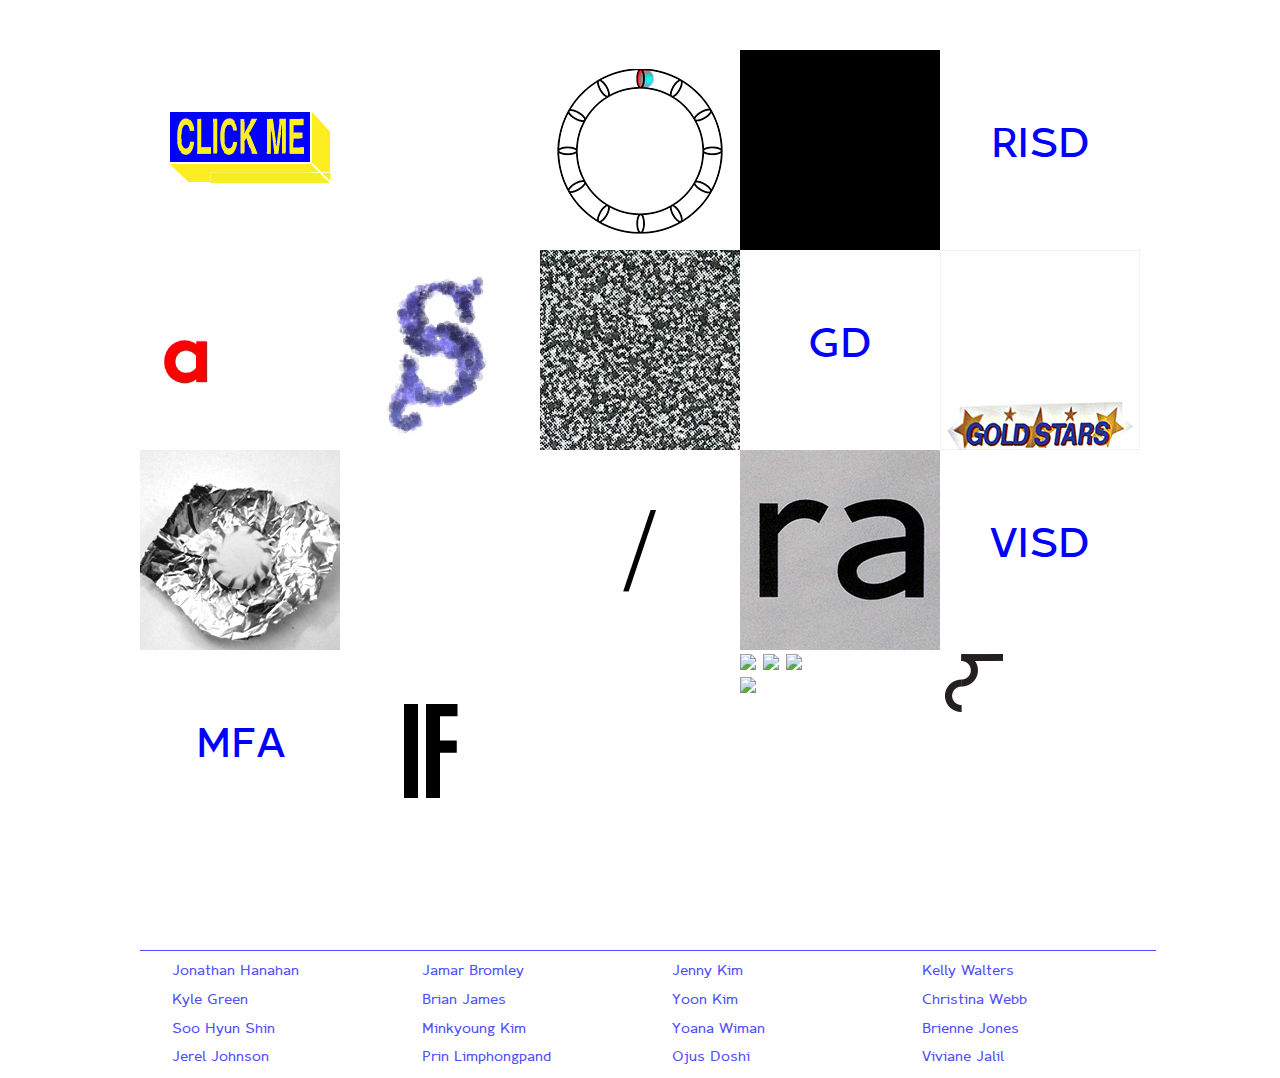
==== commit dc4f9c70: "Added preliminary Student Name list; anticipating PDFs to link later" ====
--- a/index.html
+++ b/index.html
@@ -6,13 +6,14 @@
     <head>
         <meta charset="utf-8">
         <meta http-equiv="X-UA-Compatible" content="IE=edge">
-        <title></title>
+        <title>RISD VISD 2014</title>
         <meta name="description" content="">
         <meta name="viewport" content="width=device-width, initial-scale=1">
 
         <link rel="stylesheet" href="css/normalize.css">
         <link rel="stylesheet" href="css/main.css">
         <link rel="stylesheet" href="css/jonathan.css">
+        <link rel="stylesheet" href="css/ojus.css">
         <script src="js/vendor/modernizr-2.6.2.min.js"></script>
         <script src="js/vendor/processing-1.4.1.min.js"></script>
     </head>
@@ -20,7 +21,7 @@
 
         <div id="center">
 
-            <div id="grid">
+            <div id="grid" class="interactive">
 
                 <div id="jonathan" class="module">
                     <div class="hoverbox"></div>
@@ -365,7 +366,7 @@
                         </div>
                     </div>
                 </div>
-                
+
                 <canvas data-processing-sources="img/jamar.pde" class="module position2"></canvas>
 
                 <video id="jenny" class="module position3" autoplay>
@@ -432,7 +433,16 @@
                     <source src="img/prin.mp4" type="video/mp4">
                 </video>
 
-                <iframe id="ojus" class="module position19" scrolling="no" src="http://students.risd.edu/students/odoshi/visd/web-concept-3.html"></iframe>
+                <div id="ojus" class="module position19">
+                    <div id="container">
+                        <div class="content" id="start">
+                            <img id="slidestart" src="img/ojus/slidestart-logo.png">
+                            <img id="bluebutton" src="img/ojus/slidestart-button-blue.png">
+                            <img id="yellowbutton" src="img/ojus/slidestart-button-yellow.png">
+                        </div>
+                        <img class="content gif" id="slide1" src="img/ojus/slide1.gif">
+                    </div>
+                </div>
 
                 <video id="viviane" class="module position20" autoplay loop>
                     <source src="img/viviane.mp4" type="video/mp4">
@@ -440,9 +450,31 @@
 
             </div>
 
+                <ul id="names">
+
+                    <li>Jonathan Hanahan</li>
+                    <li>Jamar Bromley</li>
+                    <li>Jenny Kim</li>
+                    <li>Kelly Walters</li>
+
+                    <li>Kyle Green</li>
+                    <li>Brian James</li>
+                    <li>Yoon Kim</li>
+                    <li>Christina Webb</li>
+
+                    <li>Soo Hyun Shin</li>
+                    <li>Minkyoung Kim</li>
+                    <li>Yoana Wiman</li>
+                    <li>Brienne Jones</li>
+
+                    <li>Jerel Johnson</li>
+                    <li>Prin Limphongpand</li>
+                    <li>Ojus Doshi</li>
+                    <li>Viviane Jalil</li>
+
+                </ul>
+
         </div>
-
-
 
         <script src="//ajax.googleapis.com/ajax/libs/jquery/1.10.2/jquery.min.js"></script>
         <script>window.jQuery || document.write('<script src="js/vendor/jquery-1.10.2.min.js"><\/script>')</script>
--- a/css/main.css
+++ b/css/main.css
@@ -1,10 +1,4 @@
 /*! HTML5 Boilerplate v4.3.0 | MIT License | http://h5bp.com/ */
-
-/*
- * What follows is the result of much research on cross-browser styling.
- * Credit left inline and big thanks to Nicolas Gallagher, Jonathan Neal,
- * Kroc Camen, and the H5BP dev community and team.
- */
 
 /* ==========================================================================
    Base styles: opinionated defaults
@@ -83,106 +77,117 @@
 }
 
 /* ==========================================================================
-   Browse Happy prompt
-   ========================================================================== */
-
-.browsehappy {
-    margin: 0.2em 0;
-    background: #ccc;
-    color: #000;
-    padding: 0.2em 0;
-}
-
-/* ==========================================================================
    Author's custom styles
    ========================================================================== */
 
-    @font-face {
-        font-family: 'baj_annai_betamedium';
-        src: url('../fonts/baj-annai-beta-webfont.eot');
-        src: url('../fonts/baj-annai-beta-webfont.eot?#iefix') format('embedded-opentype'),
-        url('../fonts/baj-annai-beta-webfont.woff') format('woff'),
-        url('../fonts/baj-annai-beta-webfont.ttf') format('truetype'),
-        url('../fonts/baj-annai-beta-webfont.svg#baj_annai_betamedium') format('svg');
-        font-weight: normal;
-        font-style: normal;
-
-    }
-
-   body {
-       background: rgb(255, 255, 255);
-       font-family: baj_annai_betamedium;
-   }
-
-   #center {
-       position: relative;
-       width: 1000px;
-       margin: 50px auto 0 auto;
-   }
-
-   h1 {
-       color: blue;
-       font-size: 36px;
-       line-height: 140px;
-       font-weight: normal;
-       text-align: center;
-   }
-
-   #grid {
-       position: relative;
-       height: 800px;
-       margin-top: 50px;
-       margin-bottom: 100px;
-   }
-
-   .module {
-       position: absolute;
-       width: 200px;
-       height: 200px;
-   }
-
-   video.module, canvas.module {
-       cursor: pointer;
-   }
-   #jenny.module {
-       cursor: default;
-   }
-
-   /* Rows */
-   #grid .module:nth-child(1), #grid .module:nth-child(2), #grid .module:nth-child(3), #grid .module:nth-child(4), #grid .module:nth-child(5) {
-        top: 0;
-   }
-   #grid .module:nth-child(6), #grid .module:nth-child(7), #grid .module:nth-child(8), #grid .module:nth-child(9), #grid .module:nth-child(10) {
-        top: 200px;
-   }
-   #grid .module:nth-child(11), #grid .module:nth-child(12), #grid .module:nth-child(13), #grid .module:nth-child(14), #grid .module:nth-child(15) {
-        top: 400px;
-   }
-   #grid .module:nth-child(16), #grid .module:nth-child(17), #grid .module:nth-child(18), #grid .module:nth-child(19), #grid .module:nth-child(20) {
-        top: 600px;
-   }
-
-   /* Columns */
-   #grid .module:nth-child(1), #grid .module:nth-child(6), #grid .module:nth-child(11), #grid .module:nth-child(16) {
-        left: 0;
-   }
-   #grid .module:nth-child(2), #grid .module:nth-child(7), #grid .module:nth-child(12), #grid .module:nth-child(17) {
-        left: 200px;
-   }
-   #grid .module:nth-child(3), #grid .module:nth-child(8), #grid .module:nth-child(13), #grid .module:nth-child(18) {
-        left: 400px;
-   }
-   #grid .module:nth-child(4), #grid .module:nth-child(9), #grid .module:nth-child(14), #grid .module:nth-child(19) {
-        left: 600px;
-   }
-   #grid .module:nth-child(5), #grid .module:nth-child(10), #grid .module:nth-child(15), #grid .module:nth-child(20) {
-        left: 800px;
-   }
-
-
-
-
-
+@font-face {
+    font-family: 'baj_annai_betamedium';
+    src: url('../fonts/baj-annai-beta-webfont.eot');
+    src: url('../fonts/baj-annai-beta-webfont.eot?#iefix') format('embedded-opentype'),
+    url('../fonts/baj-annai-beta-webfont.woff') format('woff'),
+    url('../fonts/baj-annai-beta-webfont.ttf') format('truetype'),
+    url('../fonts/baj-annai-beta-webfont.svg#baj_annai_betamedium') format('svg');
+    font-weight: normal;
+    font-style: normal;
+}
+
+body {
+    background: rgb(255, 255, 255);
+    font-family: baj_annai_betamedium, sans-serif;
+}
+
+#center {
+    position: relative;
+    width: 1000px;
+    margin: 50px auto 0 auto;
+}
+
+h1 {
+    color: blue;
+    font-size: 36px;
+    line-height: 140px;
+    font-weight: normal;
+    text-align: center;
+}
+
+#grid {
+    position: relative;
+    height: 800px;
+    margin-top: 50px;
+    margin-bottom: 100px;
+    }
+
+.module {
+    position: absolute;
+    width: 200px;
+    height: 200px;
+}
+
+video.module, canvas.module {
+    cursor: pointer;
+}
+#jenny.module {
+    cursor: default;
+}
+
+iframe {
+    border: 0;
+    margin: 0;
+}
+
+/* Rows */
+#grid .position1, #grid .position2, #grid .position3, #grid .position4, #grid .position5 {
+    top: 0;
+}
+#grid .position6, #grid .position7, #grid .position8, #grid .position9, #grid .position10 {
+    top: 200px;
+}
+#grid .position11, #grid .position12, #grid .position13, #grid .position14, #grid .position15 {
+    top: 400px;
+}
+#grid .position16, #grid .position17, #grid .position18, #grid .position19, #grid .position20 {
+    top: 600px;
+}
+
+/* Columns */
+#grid .position1, #grid .position6, #grid .position11, #grid .position16 {
+    left: 0;
+}
+#grid .position2, #grid .position7, #grid .position12, #grid .position17 {
+    left: 200px;
+}
+#grid .position3, #grid .position8, #grid .position13, #grid .position18 {
+    left: 400px;
+}
+#grid .position4, #grid .position9, #grid .position14, #grid .position19 {
+    left: 600px;
+}
+#grid .position5, #grid .position10, #grid .position15, #grid .position20 {
+    left: 800px;
+}
+
+
+
+/* Name list */
+
+ul#names {
+    list-style:none; 
+    margin:0 0 12px 0; 
+    padding:12px 0 0 0;
+    padding-left: 1em; 
+    text-indent: 1em; 
+    width:1000px;
+    border-top: 1px solid rgba(0,0,255,.7);
+}
+
+ul#names li {
+        font-size: 12px; 
+        margin-bottom: 12px; 
+        float:left; 
+        display:inline; 
+        width: 25%; 
+        color:rgba(0,0,255,.7);
+}
 
 
 
